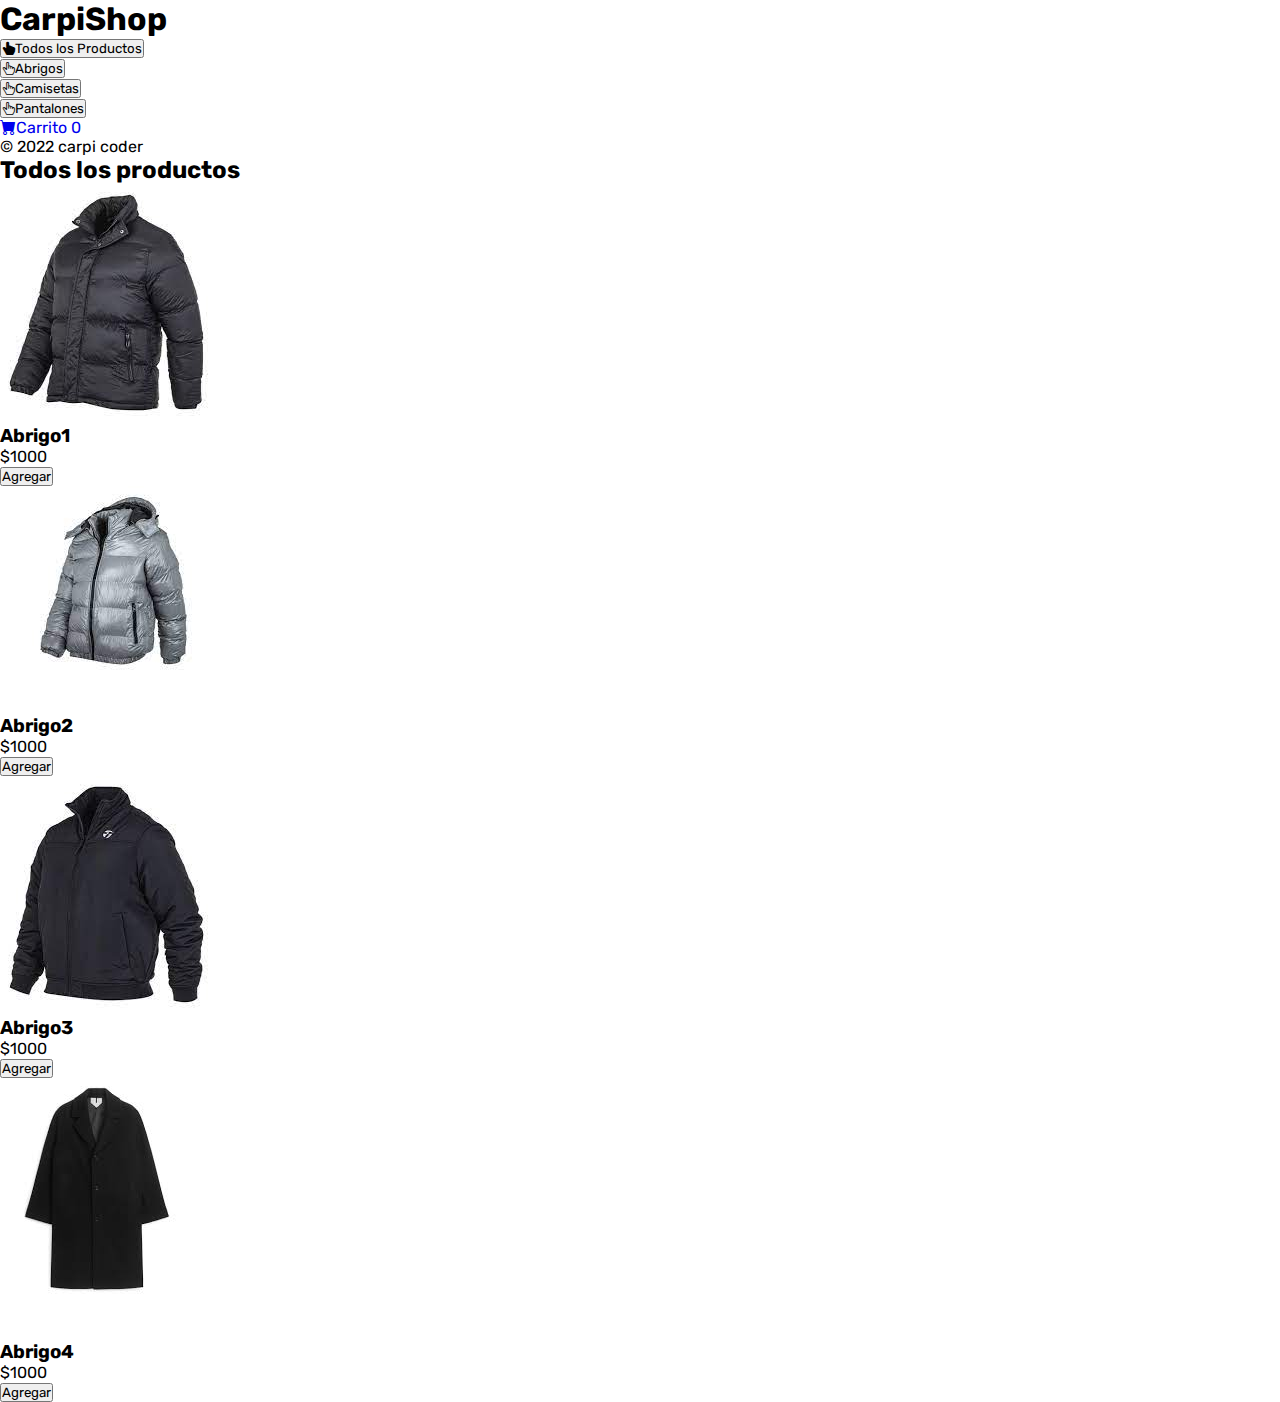
==== index.html @ 95d7ec5c "se creo el codigo del carrito.html" ====
<!DOCTYPE html>
<html lang="en">
<head>
    <meta charset="UTF-8">
    <meta name="viewport" content="width=device-width, initial-scale=1.0">

    <title>Home</title>

    <!-- css -->

    <link rel="stylesheet" href="./css/main.css">

    <!-- bootstrap -->
    <link rel="stylesheet" href="https://cdn.jsdelivr.net/npm/bootstrap-icons@1.11.3/font/bootstrap-icons.min.css">

</head>

<body>
    <div class="wrapper">

        <!-- aside -->
        <aside>
            <header>
                <h1 class="logo">CarpiShop</h1>
            </header>
            <nav>
                <ul>
                    <li>
                        <button class="boton-categoria active"><i class="bi bi-hand-index-thumb-fill"></i>Todos los Productos</button>
                    </li>
                    <li>
                        <button class="boton-categoria"><i class="bi bi-hand-index-thumb"></i>Abrigos</button>
                    </li>
                    <li>
                        <button class="boton-categoria"><i class="bi bi-hand-index-thumb"></i>Camisetas</button>
                    </li>
                    <li>
                        <button class="boton-categoria"><i class="bi bi-hand-index-thumb"></i>Pantalones</button>
                    </li>
                    <li>
                        <a class="boton-carrito" href="./carrito.html"><i class="bi bi-cart-fill"></i>Carrito <span class="numero">0</span></a></li>
                    </ul>
            </nav>

                
                <!-- footer -->
                <footer>
                    <p class="texto-footer">© 2022 carpi coder</p>
                </footer>
            </aside>
            
            <!-- main productos -->
            <main>
                <h2 class="titulo-principal">Todos los productos</h2>
                <div class="contenedor-productos">
                    <div class="producto">
                        <img class="producto-imagen" src="./img/abrigos/img1.jpg" alt="abrigos">
                        <div class="producto-detalles">
                            <h3 class="producto-titulo">Abrigo1</h3>
                            <p class="producto-precio">$1000</p>
                            <button class="producto-agregar">Agregar</button>
                        </div>
                        <div class="producto">
                            <img class="producto-imagen" src="./img/abrigos/img2.jpg" alt="abrigos">
                            <div class="producto-detalles">
                                <h3 class="producto-titulo">Abrigo2</h3>
                                <p class="producto-precio">$1000</p>
                                <button class="producto-agregar">Agregar</button>
                            </div>
                        </div>
                        <div class="producto">
                    <img class="producto-imagen" src="./img/abrigos/img3.jpg" alt="abrigos">
                    <div class="producto-detalles">
                        <h3 class="producto-titulo">Abrigo3</h3>
                        <p class="producto-precio">$1000</p>
                        <button class="producto-agregar">Agregar</button>
                    </div>
                </div>
                <div class="producto">
                    <img class="producto-imagen" src="./img/abrigos/img4.jpg" alt="abrigos">
                    <div class="producto-detalles">
                        <h3 class="producto-titulo">Abrigo4</h3>
                        <p class="producto-precio">$1000</p>
                        <button class="producto-agregar">Agregar</button>
                    </div>
                </div>
            </div>
        </div>
    </main>
</div>
    
    
    <!-- scrip de javascrip -->
    <script src="./js/main.js"></script>
</body>
</html>
---- css/main.css ----
/* importamos la fuentes aca en el css  desde google fonts*/
@import url('https://fonts.googleapis.com/css2?family=Rubik:ital,wght@0,300..900;1,300..900&display=swap');

/* creamos unas variables */

:root {
    --crl-main: #4b334b;
    --crl-white: #ececec;
    --crl-gray: #e2e2e2;
    --crl-red: #961818;
}

* {
    margin: 0;
    padding: 0;
    box-sizing: border-box;
    font-family:"Rubik", sans-serif;
}

/* Tambien reseteamos todos los margenes y padding h1 hasta el h6, ancors, parrafos, input y el textarea.
a veces no se los reseta con el universal que pusimos arriba  */

h1, h2, h3, h4, h5, h6, p, a, input, textarea {
    margin: 0;
    padding: 0;
}

/* a los ul y a los ancors les saco los estilos que vienen por defecto y la decoracion */

ul {
    list-style-type: none;
}

a {
    text-decoration: none;
}
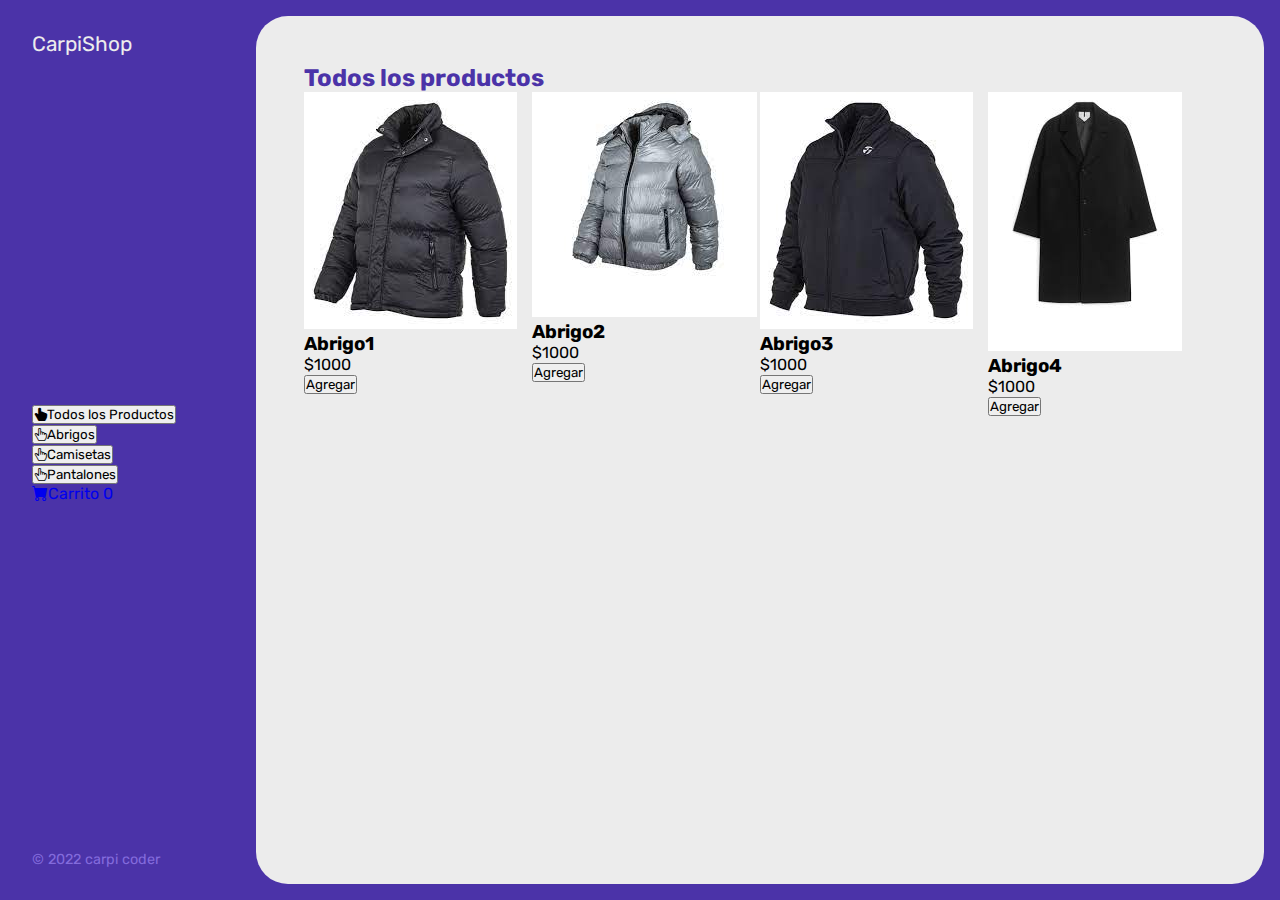
==== commit 858d197f: "ccs para el aside y el main del index.html" ====
--- a/index.html
+++ b/index.html
@@ -26,19 +26,19 @@
             <nav>
                 <ul>
                     <li>
-                        <button class="boton-categoria active"><i class="bi bi-hand-index-thumb-fill"></i>Todos los Productos</button>
+                        <button class="boton-menu boton-categoria active"><i class="bi bi-hand-index-thumb-fill"></i>Todos los Productos</button>
                     </li>
                     <li>
-                        <button class="boton-categoria"><i class="bi bi-hand-index-thumb"></i>Abrigos</button>
+                        <button class="boton-menu boton-categoria"><i class="bi bi-hand-index-thumb"></i>Abrigos</button>
                     </li>
                     <li>
-                        <button class="boton-categoria"><i class="bi bi-hand-index-thumb"></i>Camisetas</button>
+                        <button class="boton-menu boton-categoria"><i class="bi bi-hand-index-thumb"></i>Camisetas</button>
                     </li>
                     <li>
-                        <button class="boton-categoria"><i class="bi bi-hand-index-thumb"></i>Pantalones</button>
+                        <button class="boton-menu boton-categoria"><i class="bi bi-hand-index-thumb"></i>Pantalones</button>
                     </li>
                     <li>
-                        <a class="boton-carrito" href="./carrito.html"><i class="bi bi-cart-fill"></i>Carrito <span class="numero">0</span></a></li>
+                        <a class="boton-menu boton-carrito" href="./carrito.html"><i class="bi bi-cart-fill"></i>Carrito <span class="numero">0</span></a></li>
                     </ul>
             </nav>
 
@@ -60,23 +60,24 @@
                             <p class="producto-precio">$1000</p>
                             <button class="producto-agregar">Agregar</button>
                         </div>
-                        <div class="producto">
+                    </div>
+                     <div class="producto">
                             <img class="producto-imagen" src="./img/abrigos/img2.jpg" alt="abrigos">
                             <div class="producto-detalles">
                                 <h3 class="producto-titulo">Abrigo2</h3>
                                 <p class="producto-precio">$1000</p>
                                 <button class="producto-agregar">Agregar</button>
                             </div>
-                        </div>
-                        <div class="producto">
-                    <img class="producto-imagen" src="./img/abrigos/img3.jpg" alt="abrigos">
-                    <div class="producto-detalles">
-                        <h3 class="producto-titulo">Abrigo3</h3>
-                        <p class="producto-precio">$1000</p>
-                        <button class="producto-agregar">Agregar</button>
                     </div>
-                </div>
-                <div class="producto">
+                    <div class="producto">
+                            <img class="producto-imagen" src="./img/abrigos/img3.jpg" alt="abrigos">
+                            <div class="producto-detalles">
+                               <h3 class="producto-titulo">Abrigo3</h3>
+                               <p class="producto-precio">$1000</p>
+                              <button class="producto-agregar">Agregar</button>
+                          </div>
+                   </div>
+                   <div class="producto">
                     <img class="producto-imagen" src="./img/abrigos/img4.jpg" alt="abrigos">
                     <div class="producto-detalles">
                         <h3 class="producto-titulo">Abrigo4</h3>
@@ -84,7 +85,6 @@
                         <button class="producto-agregar">Agregar</button>
                     </div>
                 </div>
-            </div>
         </div>
     </main>
 </div>
--- a/css/main.css
+++ b/css/main.css
@@ -4,7 +4,8 @@
 /* creamos unas variables */
 
 :root {
-    --crl-main: #4b334b;
+    --crl-main: #4b33a8;
+    --crl-main-ligth: #836bdc;
     --crl-white: #ececec;
     --crl-gray: #e2e2e2;
     --crl-red: #961818;
@@ -35,5 +36,56 @@
     text-decoration: none;
 }
 
+/* wrapper index */
+
+.wrapper {
+    display: grid;
+    grid-template-columns: 1fr 4fr;
+    background-color: var(--crl-main);
+}
+ /* aside  */
+aside {
+    padding: 2rem;
+    color: var(--crl-white);
+    position: sticky;
+    top: 0;
+    height: 100vh; 
+    display: flex;
+    flex-direction: column;
+    justify-content: space-between;
+}
+
+.logo {
+    font-weight: 400;
+    font-size: 1.3rem;
+}
+ /* footer */
+.texto-footer {
+    color: var(--crl-main-ligth);
+    font-size: .90rem;
+}
+ /* main */
+
+main {
+    background-color: var(--crl-white);
+    margin: 1rem;
+    margin-left: 0;
+    border-radius: 2rem;
+    padding: 3rem;
+}
+
+/* titulo principal */
+
+.titulo-principal {
+    color: var(--crl-main);
+}
+
+/* contenedor-productos */
+
+.contenedor-productos {
+    display: grid;
+    grid-template-columns: repeat(4, 1fr);
+}
 
 
+
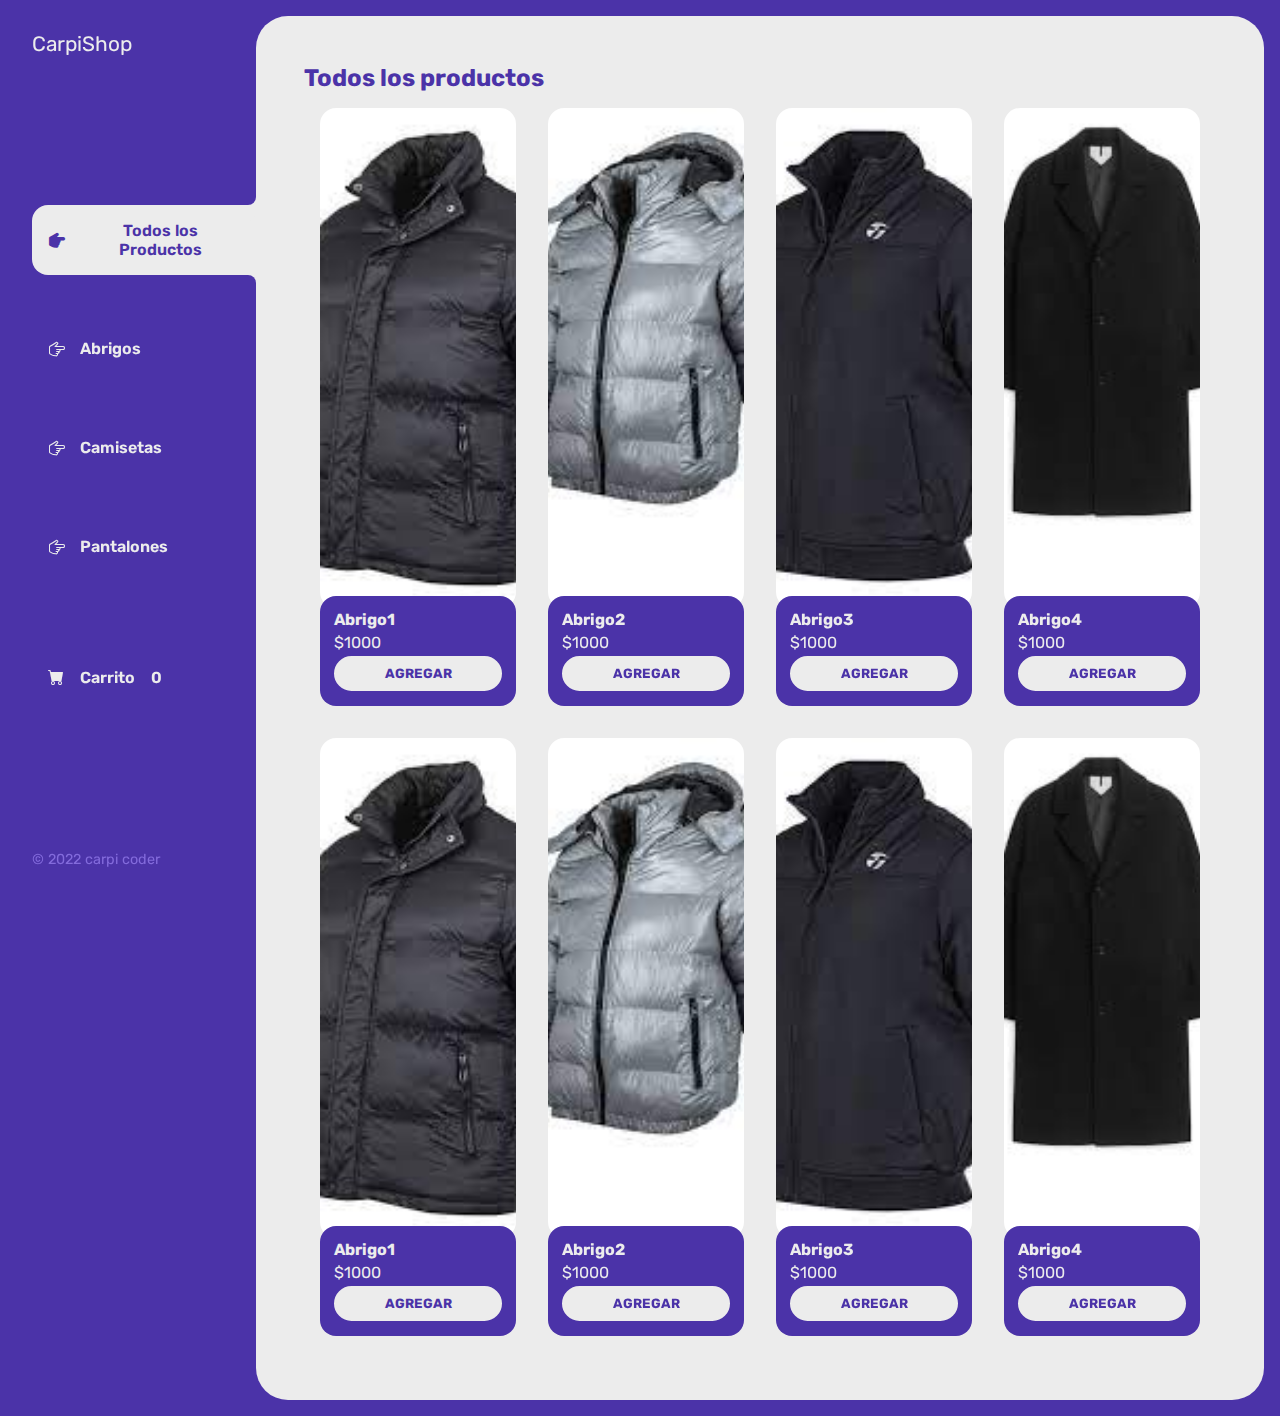
==== commit 25bf23e0: "se hizo todo el css de botones del aside" ====
--- a/index.html
+++ b/index.html
@@ -24,7 +24,7 @@
                 <h1 class="logo">CarpiShop</h1>
             </header>
             <nav>
-                <ul>
+                <ul class="menu">
                     <li>
                         <button class="boton-menu boton-categoria active"><i class="bi bi-hand-index-thumb-fill"></i>Todos los Productos</button>
                     </li>
@@ -85,7 +85,43 @@
                         <button class="producto-agregar">Agregar</button>
                     </div>
                 </div>
+                
         </div>
+        <div class="contenedor-productos">
+            <div class="producto">
+                <img class="producto-imagen" src="./img/abrigos/img1.jpg" alt="abrigos">
+                <div class="producto-detalles">
+                    <h3 class="producto-titulo">Abrigo1</h3>
+                    <p class="producto-precio">$1000</p>
+                    <button class="producto-agregar">Agregar</button>
+                </div>
+            </div>
+             <div class="producto">
+                    <img class="producto-imagen" src="./img/abrigos/img2.jpg" alt="abrigos">
+                    <div class="producto-detalles">
+                        <h3 class="producto-titulo">Abrigo2</h3>
+                        <p class="producto-precio">$1000</p>
+                        <button class="producto-agregar">Agregar</button>
+                    </div>
+            </div>
+            <div class="producto">
+                    <img class="producto-imagen" src="./img/abrigos/img3.jpg" alt="abrigos">
+                    <div class="producto-detalles">
+                       <h3 class="producto-titulo">Abrigo3</h3>
+                       <p class="producto-precio">$1000</p>
+                      <button class="producto-agregar">Agregar</button>
+                  </div>
+           </div>
+           <div class="producto">
+            <img class="producto-imagen" src="./img/abrigos/img4.jpg" alt="abrigos">
+            <div class="producto-detalles">
+                <h3 class="producto-titulo">Abrigo4</h3>
+                <p class="producto-precio">$1000</p>
+                <button class="producto-agregar">Agregar</button>
+            </div>
+        </div>
+        
+</div>
     </main>
 </div>
     
--- a/css/main.css
+++ b/css/main.css
@@ -43,9 +43,12 @@
     grid-template-columns: 1fr 4fr;
     background-color: var(--crl-main);
 }
+
  /* aside  */
+
 aside {
     padding: 2rem;
+    padding-right: 0;
     color: var(--crl-white);
     position: sticky;
     top: 0;
@@ -59,6 +62,72 @@
     font-weight: 400;
     font-size: 1.3rem;
 }
+
+/* botones aside */
+
+.menu {
+    display: flex;
+    flex-direction: column;
+    gap: 3rem;
+}
+
+/* botones del aside */
+
+.boton-menu.active {
+    background-color: var(--crl-white);
+    color: var(--crl-main);
+    width: 100%;
+    border-top-left-radius: 1rem;
+    border-bottom-left-radius: 1rem;
+    position: relative;
+}
+
+.boton-menu.active::before {
+    content: " ";
+    position: absolute;
+    width: 1rem;
+    height: 2rem;
+    top:100%;
+    right: 0;
+    background-color: transparent;
+    border-top-right-radius: .5rem;
+    box-shadow: 0 -1rem 0 var(--crl-white);
+}
+
+.boton-menu.active::after {
+    content: " ";
+    position: absolute;
+    width: 1rem;
+    height: 2rem;
+    bottom:100%;
+    right: 0;
+    background-color: transparent;
+    border-bottom-right-radius: .5rem;
+    box-shadow: 0 1rem 0 var(--crl-white);
+}
+
+.boton-menu{
+     background-color: transparent;
+     border: 0;
+     color: var(--crl-white);
+     font-size: 1rem;
+     cursor: pointer;
+     display: flex;
+     align-items: center;
+     gap: 1rem;
+     font-weight: 600;
+     padding: 1rem;
+ }
+ 
+.boton-categoria > i.bi-hand-index-thumb-fill,
+.boton-categoria > i.bi-hand-index-thumb {
+    transform: rotateZ(90deg);
+}
+
+.boton-carrito{
+    margin-top: 2rem;
+}
+
  /* footer */
 .texto-footer {
     color: var(--crl-main-ligth);
@@ -85,7 +154,49 @@
 .contenedor-productos {
     display: grid;
     grid-template-columns: repeat(4, 1fr);
-}
-
-
-
+    gap: 2rem;
+    padding: 1rem;
+}
+/* imagenes */
+
+.producto-imagen {
+    width: 100%;
+    border-radius: 1rem;
+    height: 500px;
+    object-fit: cover;
+    }
+
+.producto-detalles {
+    background-color: var(--crl-main);
+    color: var(--crl-white);
+    padding: .9rem;
+    border-radius: 1rem;
+    margin-top: -1rem;
+    position: relative;
+    display: flex;
+    flex-direction: column;
+    gap: .25rem;
+} 
+
+.producto-titulo{
+    font-size: 1rem;
+}
+ /* boton agregar */
+
+ .producto-agregar{
+    border: 0;
+    background-color: var(--crl-white);
+    padding: .5rem;
+    color: var(--crl-main);
+    border-radius: 2rem;
+    text-transform: uppercase;
+    font-weight: bold;
+    cursor: pointer;
+    border: 2px solid var(--crl-white);
+    transition: background-color .2s, color .2s;
+ }
+
+ .producto-agregar:hover {
+    background-color: #4b33a8;
+    color: var(--crl-white);
+ }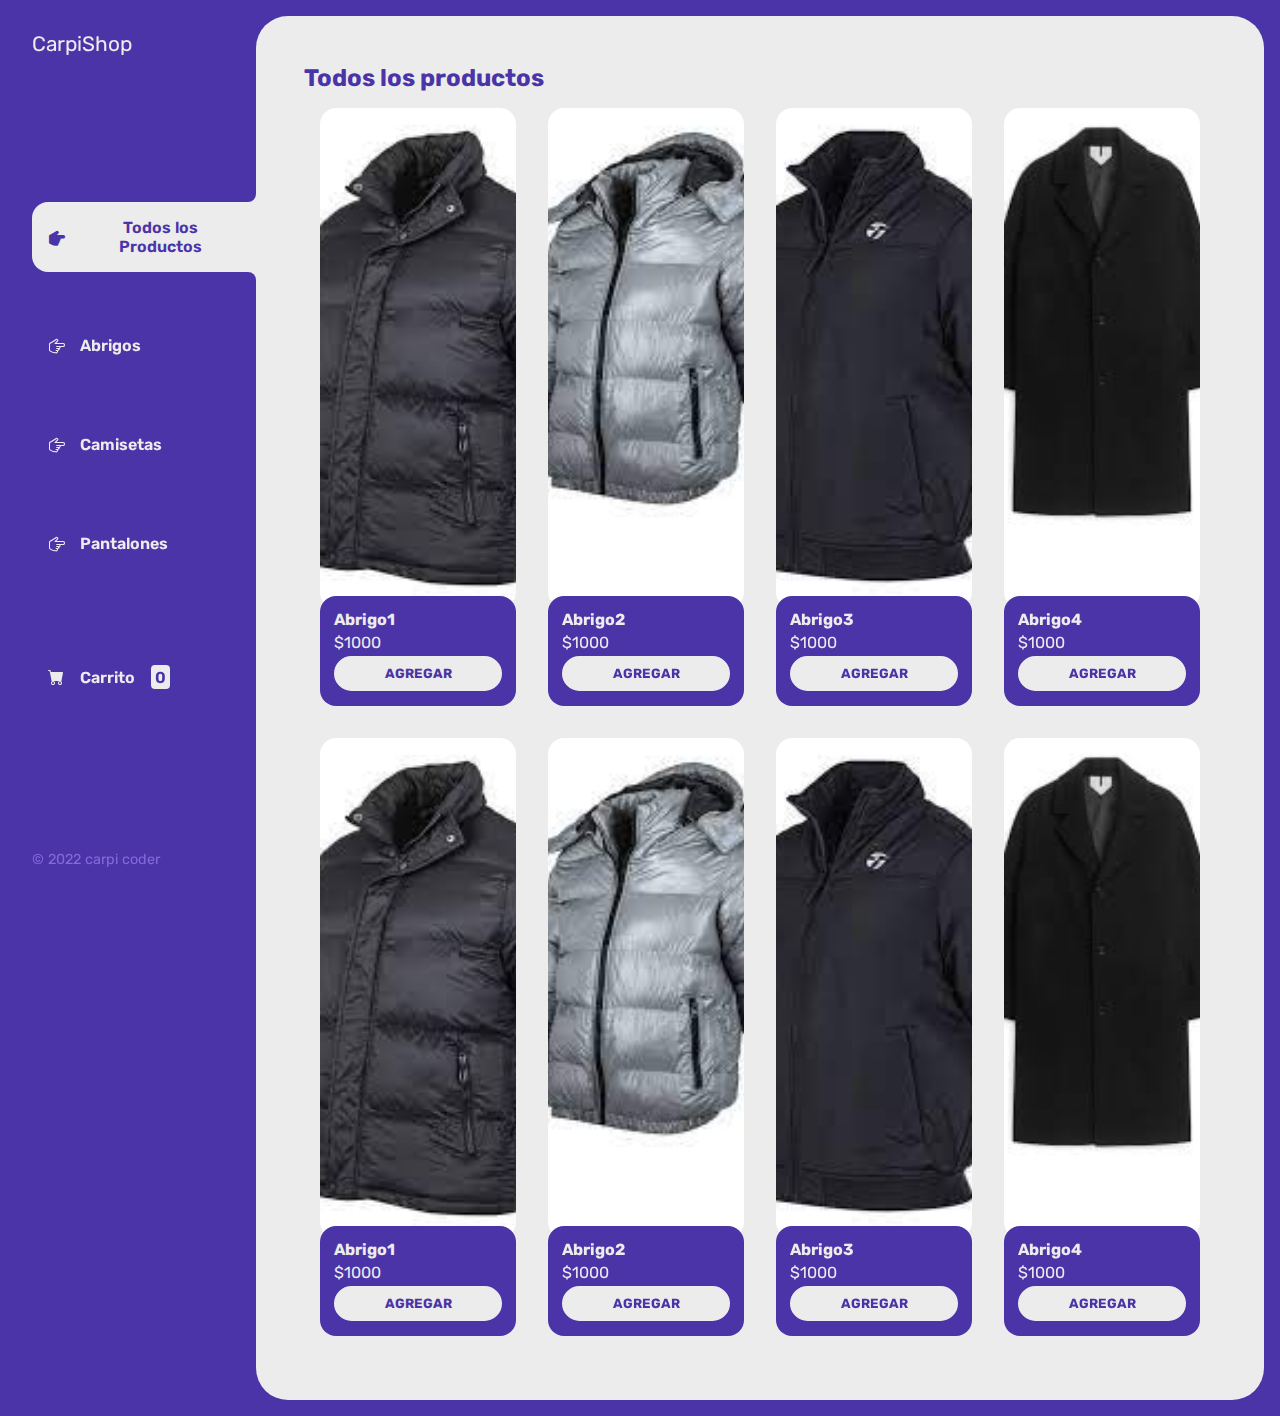
==== commit d461cfa0: "agregamos un arry enel archivo main.js" ====
--- a/index.html
+++ b/index.html
@@ -38,7 +38,7 @@
                         <button class="boton-menu boton-categoria"><i class="bi bi-hand-index-thumb"></i>Pantalones</button>
                     </li>
                     <li>
-                        <a class="boton-menu boton-carrito" href="./carrito.html"><i class="bi bi-cart-fill"></i>Carrito <span class="numero">0</span></a></li>
+                        <a class="boton-menu boton-carrito" href="./carrito.html"><i class="bi bi-cart-fill"></i>Carrito <span class="numerito">0</span></a></li>
                     </ul>
             </nav>
 
--- a/css/main.css
+++ b/css/main.css
@@ -128,6 +128,21 @@
     margin-top: 2rem;
 }
 
+.boton-carrito.active .numerito {
+    background-color: var(--crl-main);
+    color: var(--crl-white);
+    padding: .15rem .25rem;
+    border-radius: .25rem; 
+}
+
+.numerito {
+    background-color: var(--crl-white);
+    color: var(--crl-main);
+    padding: .15rem .25rem;
+    border-radius: .25rem;
+}
+
+
  /* footer */
 .texto-footer {
     color: var(--crl-main-ligth);
@@ -199,4 +214,97 @@
  .producto-agregar:hover {
     background-color: #4b33a8;
     color: var(--crl-white);
+ }
+
+ /* CARRITO */
+
+ .contenedor-carrito {
+    display: flex;
+    flex-direction: column;
+    gap: 1rem;
+ }
+
+ .carrito-vacio, 
+ .carrito-comprado{
+    color: var(--crl-main);
+padding: 1rem;
+ }
+
+ .carrito-productos {
+    display: flex;
+    flex-direction: column;
+    gap: 1rem;
+ }
+
+ .carrito-producto {
+    display: flex;
+    justify-content:space-between ;
+    background-color: var(--crl-gray);
+    color: var(--crl-main);
+    padding: .25rem;
+    border-radius: 1rem;
+    align-items: center;
+    gap: 1rem;
+ }
+
+ .carrito-producto-imagen {
+    width: 8rem;
+    border-radius: 1rem;
+ }
+ .carrito-producto, small {
+    font-size: 1rem;
+ }
+
+ .carrito-producto-eliminar {
+    border: 0;
+    background-color: transparent;
+    color: red;
+    padding-right: 3rem;
+    cursor: pointer;
+
+ }
+ 
+ .carrito-acciones {
+    display: flex;
+    justify-content: space-between;
+ }
+
+ .carrito-acciones-vaciar {
+    border: 0;
+    background-color: var(--crl-gray);
+    padding: 1rem;
+    border-radius: 1rem;
+    color: var(--crl-main);
+    text-transform: uppercase;
+    cursor: pointer;
+ }
+
+ .carrito-acciones-comprar {
+    border: 0;
+    background-color: var(--crl-main);
+    padding: 1rem;
+    border-top-right-radius: 1rem;
+    border-bottom-right-radius: 1rem;
+    color: var(--crl-white);
+    text-transform: uppercase;
+    cursor: pointer;
+ }
+
+ .carrito-acciones-derecha {
+    display: flex;
+ }
+
+ .carrito-acciones-total {
+    display: flex;
+    background-color: var(--crl-gray);
+    padding: 1rem;
+    border-top-left-radius: 1rem;
+    border-bottom-left-radius:1rem;
+    color: var(--crl-main);
+    text-transform: uppercase;
+    gap: 1rem;
+ }
+
+ .disabled {
+    display: none;
  }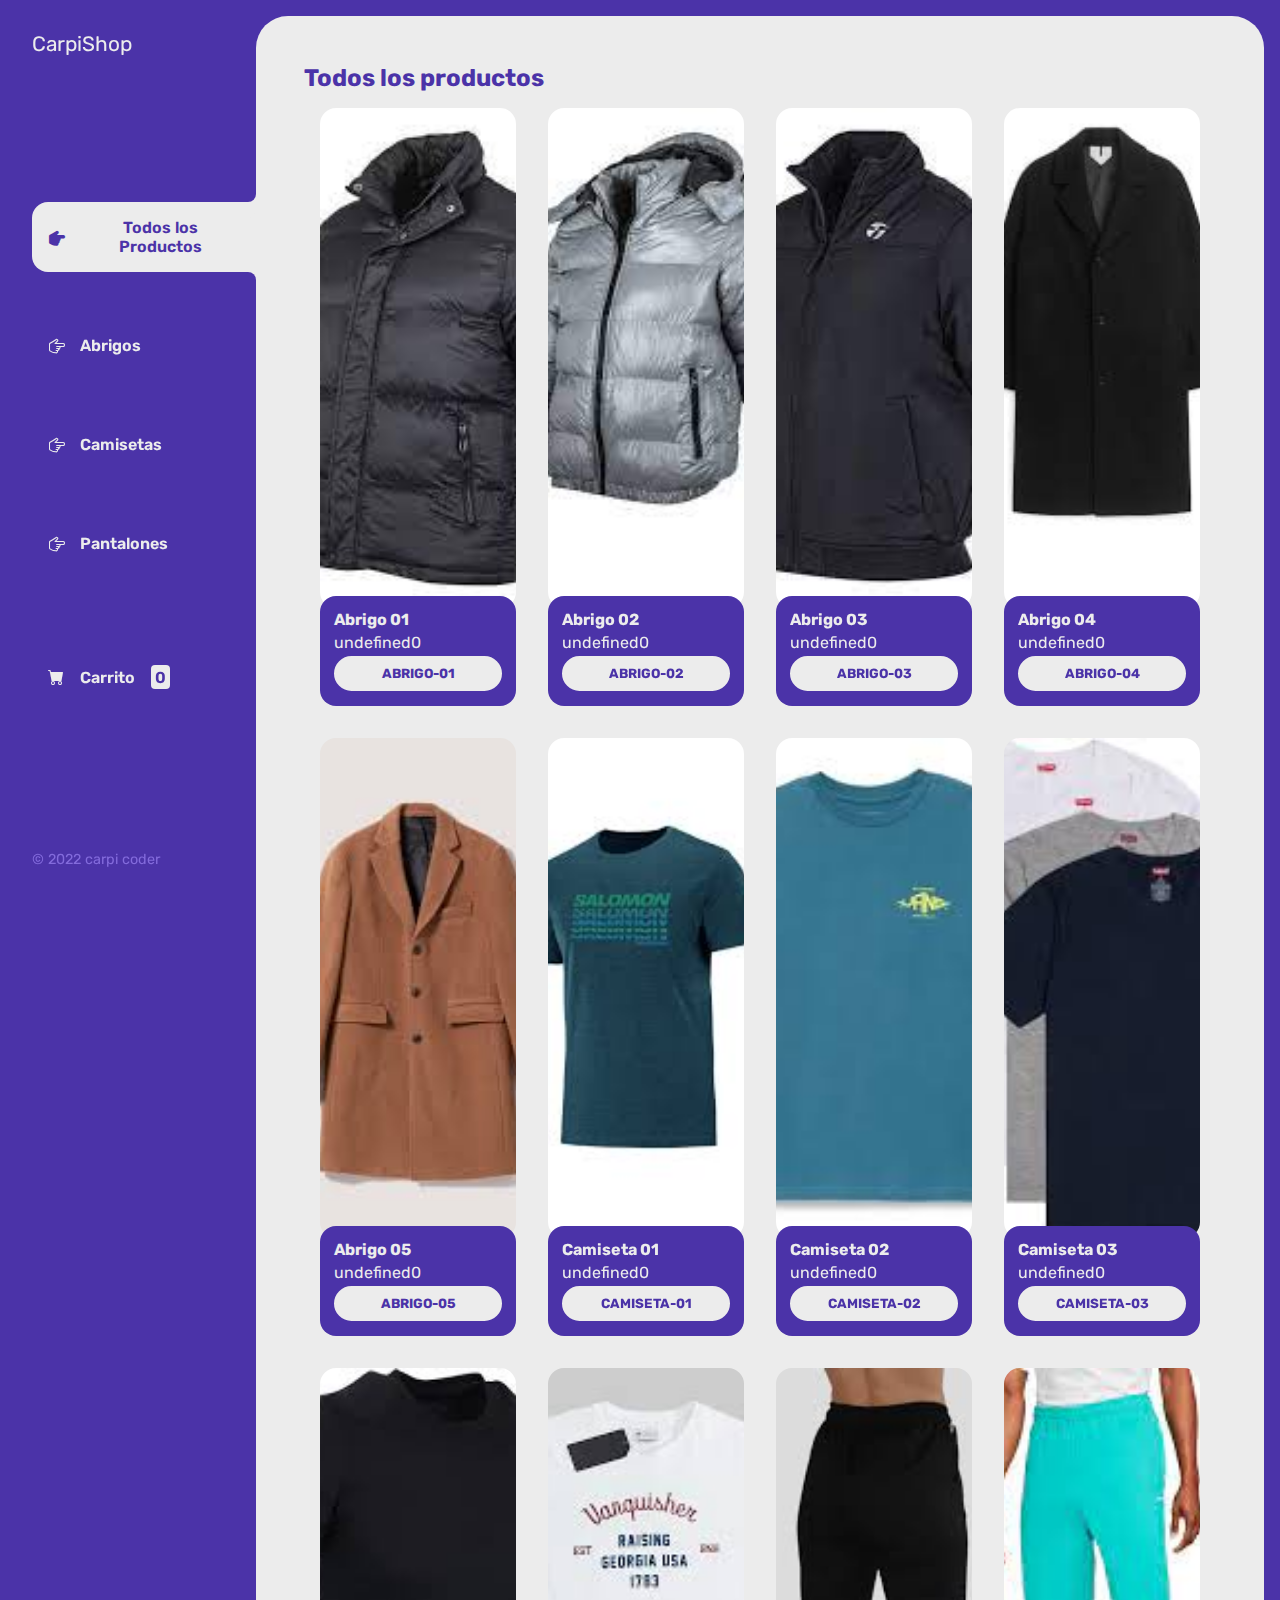
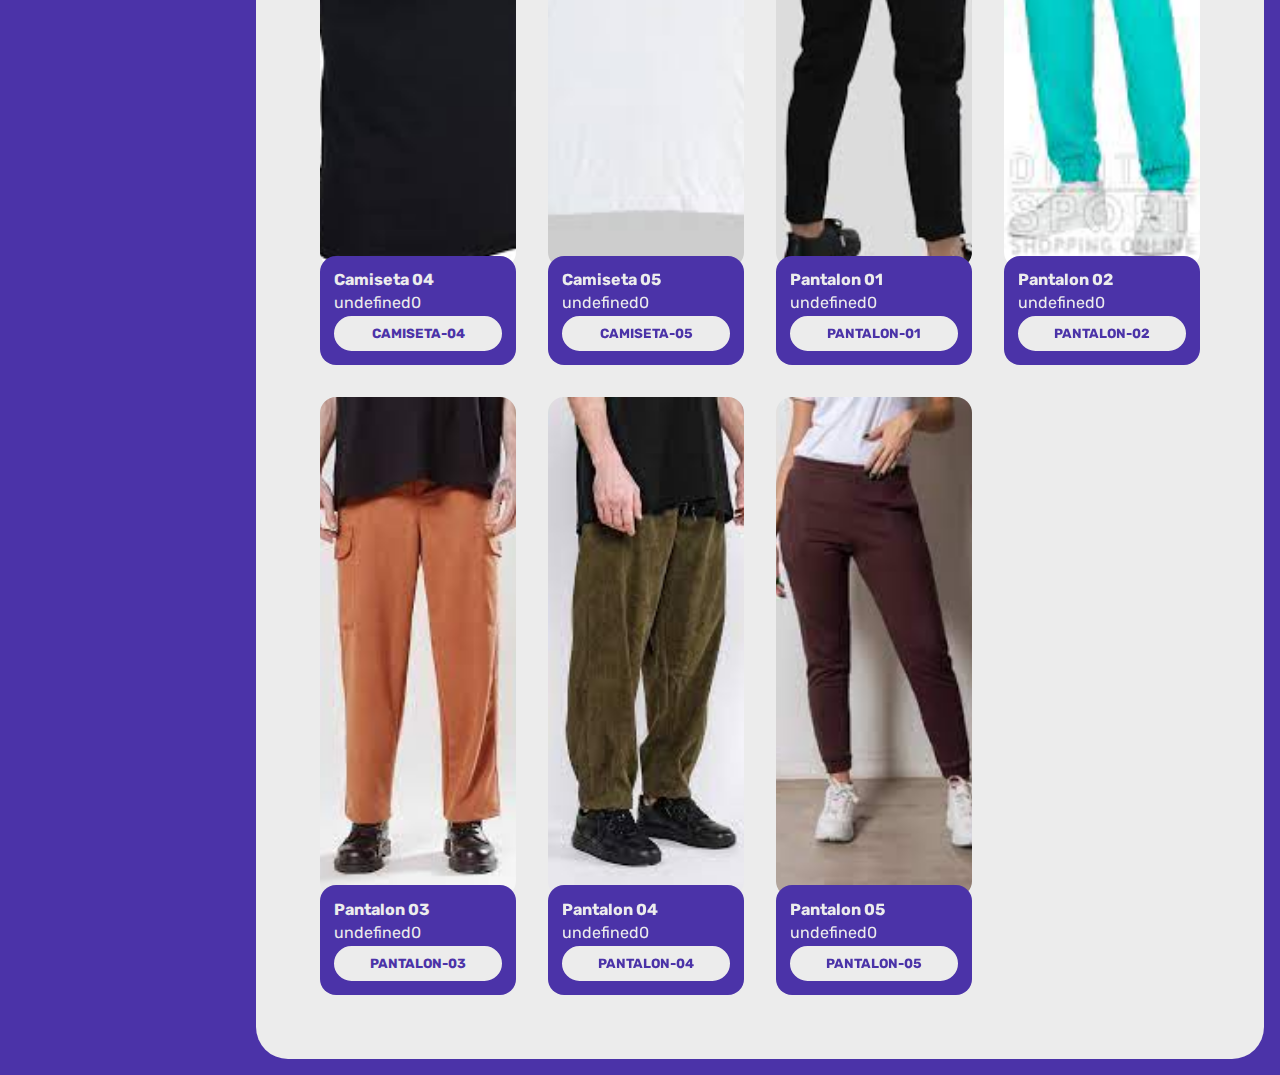
==== commit cb940b5b: "creamos function cargarProudctos en main.js" ====
--- a/index.html
+++ b/index.html
@@ -26,16 +26,16 @@
             <nav>
                 <ul class="menu">
                     <li>
-                        <button class="boton-menu boton-categoria active"><i class="bi bi-hand-index-thumb-fill"></i>Todos los Productos</button>
+                        <button id="todos" class="boton-menu boton-categoria active"><i class="bi bi-hand-index-thumb-fill"></i>Todos los Productos</button>
                     </li>
                     <li>
-                        <button class="boton-menu boton-categoria"><i class="bi bi-hand-index-thumb"></i>Abrigos</button>
+                        <button id="abrigos" class="boton-menu boton-categoria"><i class="bi bi-hand-index-thumb"></i>Abrigos</button>
                     </li>
                     <li>
-                        <button class="boton-menu boton-categoria"><i class="bi bi-hand-index-thumb"></i>Camisetas</button>
+                        <button id="camisetas" class="boton-menu boton-categoria"><i class="bi bi-hand-index-thumb"></i>Camisetas</button>
                     </li>
                     <li>
-                        <button class="boton-menu boton-categoria"><i class="bi bi-hand-index-thumb"></i>Pantalones</button>
+                        <button id="pantalones" class="boton-menu boton-categoria"><i class="bi bi-hand-index-thumb"></i>Pantalones</button>
                     </li>
                     <li>
                         <a class="boton-menu boton-carrito" href="./carrito.html"><i class="bi bi-cart-fill"></i>Carrito <span class="numerito">0</span></a></li>
@@ -52,80 +52,13 @@
             <!-- main productos -->
             <main>
                 <h2 class="titulo-principal">Todos los productos</h2>
-                <div class="contenedor-productos">
-                    <div class="producto">
-                        <img class="producto-imagen" src="./img/abrigos/img1.jpg" alt="abrigos">
-                        <div class="producto-detalles">
-                            <h3 class="producto-titulo">Abrigo1</h3>
-                            <p class="producto-precio">$1000</p>
-                            <button class="producto-agregar">Agregar</button>
-                        </div>
-                    </div>
-                     <div class="producto">
-                            <img class="producto-imagen" src="./img/abrigos/img2.jpg" alt="abrigos">
-                            <div class="producto-detalles">
-                                <h3 class="producto-titulo">Abrigo2</h3>
-                                <p class="producto-precio">$1000</p>
-                                <button class="producto-agregar">Agregar</button>
-                            </div>
-                    </div>
-                    <div class="producto">
-                            <img class="producto-imagen" src="./img/abrigos/img3.jpg" alt="abrigos">
-                            <div class="producto-detalles">
-                               <h3 class="producto-titulo">Abrigo3</h3>
-                               <p class="producto-precio">$1000</p>
-                              <button class="producto-agregar">Agregar</button>
-                          </div>
-                   </div>
-                   <div class="producto">
-                    <img class="producto-imagen" src="./img/abrigos/img4.jpg" alt="abrigos">
-                    <div class="producto-detalles">
-                        <h3 class="producto-titulo">Abrigo4</h3>
-                        <p class="producto-precio">$1000</p>
-                        <button class="producto-agregar">Agregar</button>
-                    </div>
+                <div id="contenedor-productos" class="contenedor-productos">
+        
                 </div>
+           </main>
+ </div>
                 
-        </div>
-        <div class="contenedor-productos">
-            <div class="producto">
-                <img class="producto-imagen" src="./img/abrigos/img1.jpg" alt="abrigos">
-                <div class="producto-detalles">
-                    <h3 class="producto-titulo">Abrigo1</h3>
-                    <p class="producto-precio">$1000</p>
-                    <button class="producto-agregar">Agregar</button>
-                </div>
-            </div>
-             <div class="producto">
-                    <img class="producto-imagen" src="./img/abrigos/img2.jpg" alt="abrigos">
-                    <div class="producto-detalles">
-                        <h3 class="producto-titulo">Abrigo2</h3>
-                        <p class="producto-precio">$1000</p>
-                        <button class="producto-agregar">Agregar</button>
-                    </div>
-            </div>
-            <div class="producto">
-                    <img class="producto-imagen" src="./img/abrigos/img3.jpg" alt="abrigos">
-                    <div class="producto-detalles">
-                       <h3 class="producto-titulo">Abrigo3</h3>
-                       <p class="producto-precio">$1000</p>
-                      <button class="producto-agregar">Agregar</button>
-                  </div>
-           </div>
-           <div class="producto">
-            <img class="producto-imagen" src="./img/abrigos/img4.jpg" alt="abrigos">
-            <div class="producto-detalles">
-                <h3 class="producto-titulo">Abrigo4</h3>
-                <p class="producto-precio">$1000</p>
-                <button class="producto-agregar">Agregar</button>
-            </div>
-        </div>
-        
-</div>
-    </main>
-</div>
-    
-    
+                
     <!-- scrip de javascrip -->
     <script src="./js/main.js"></script>
 </body>
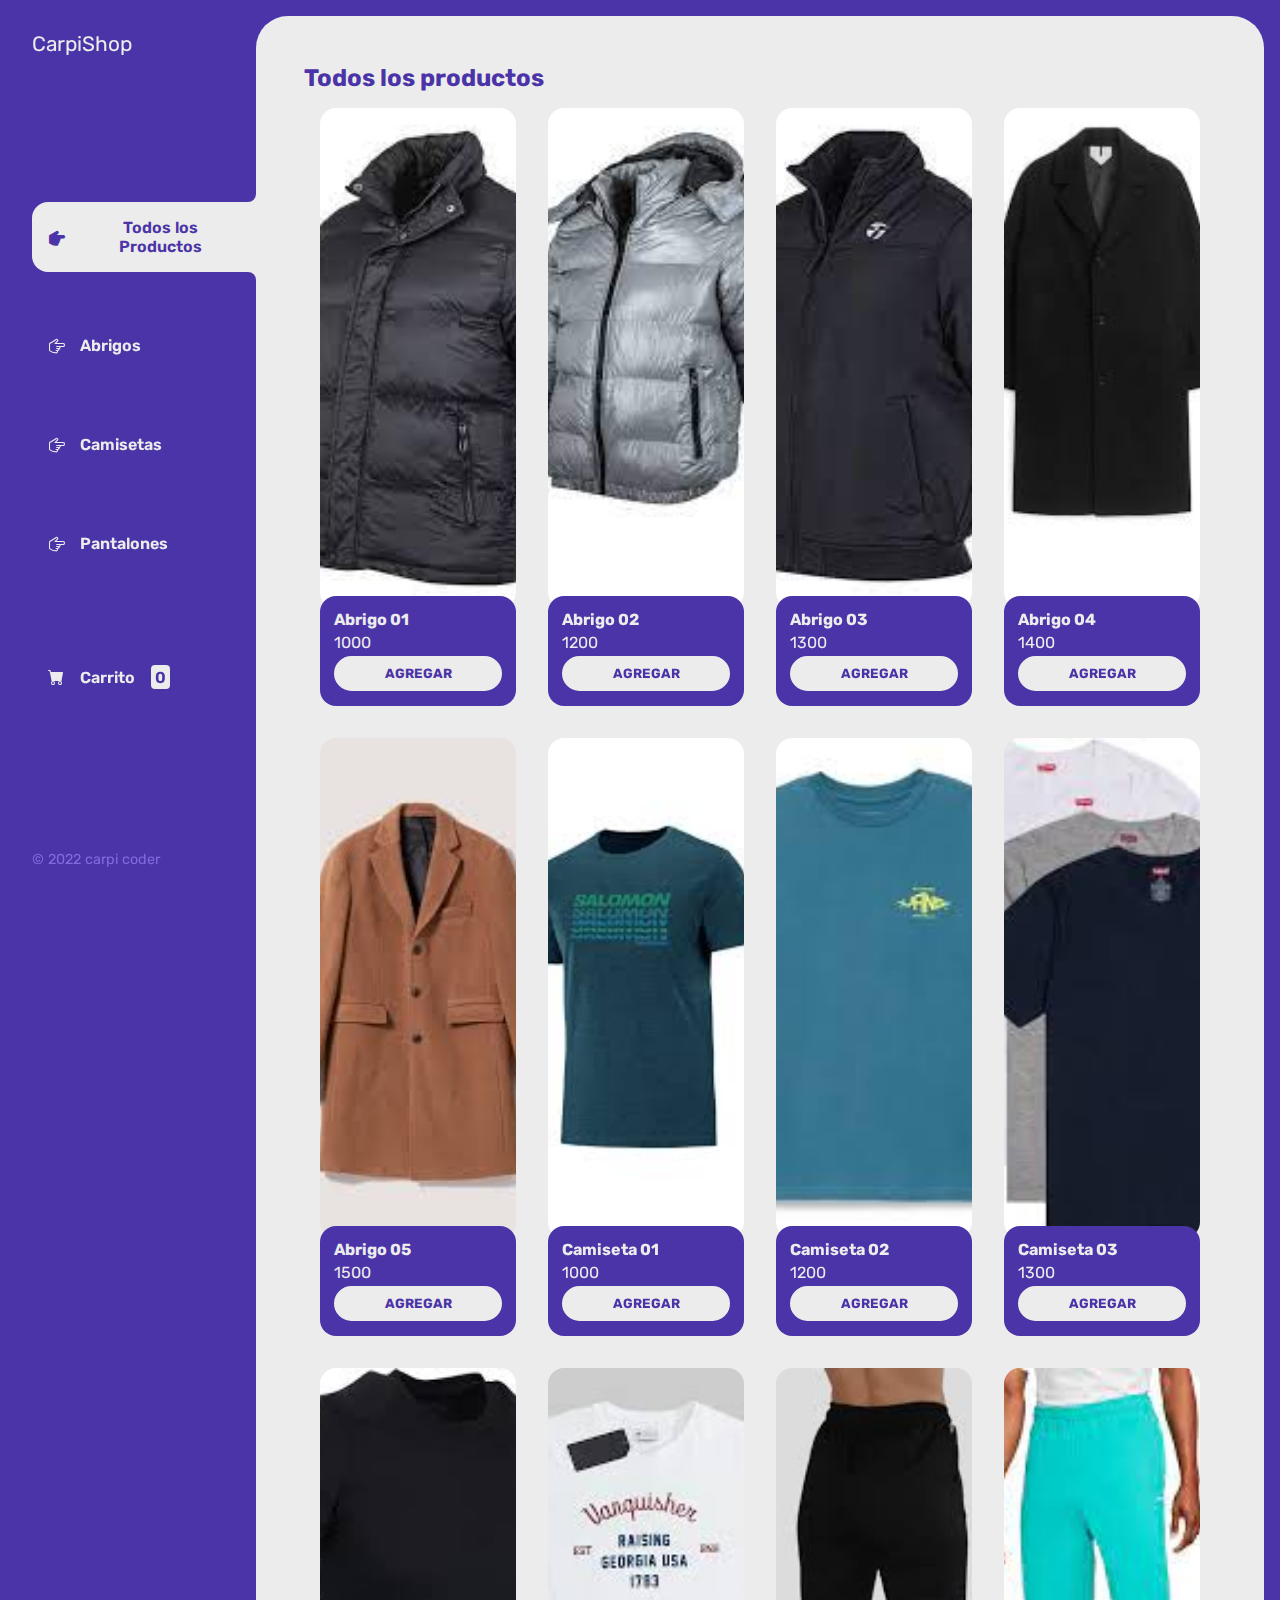
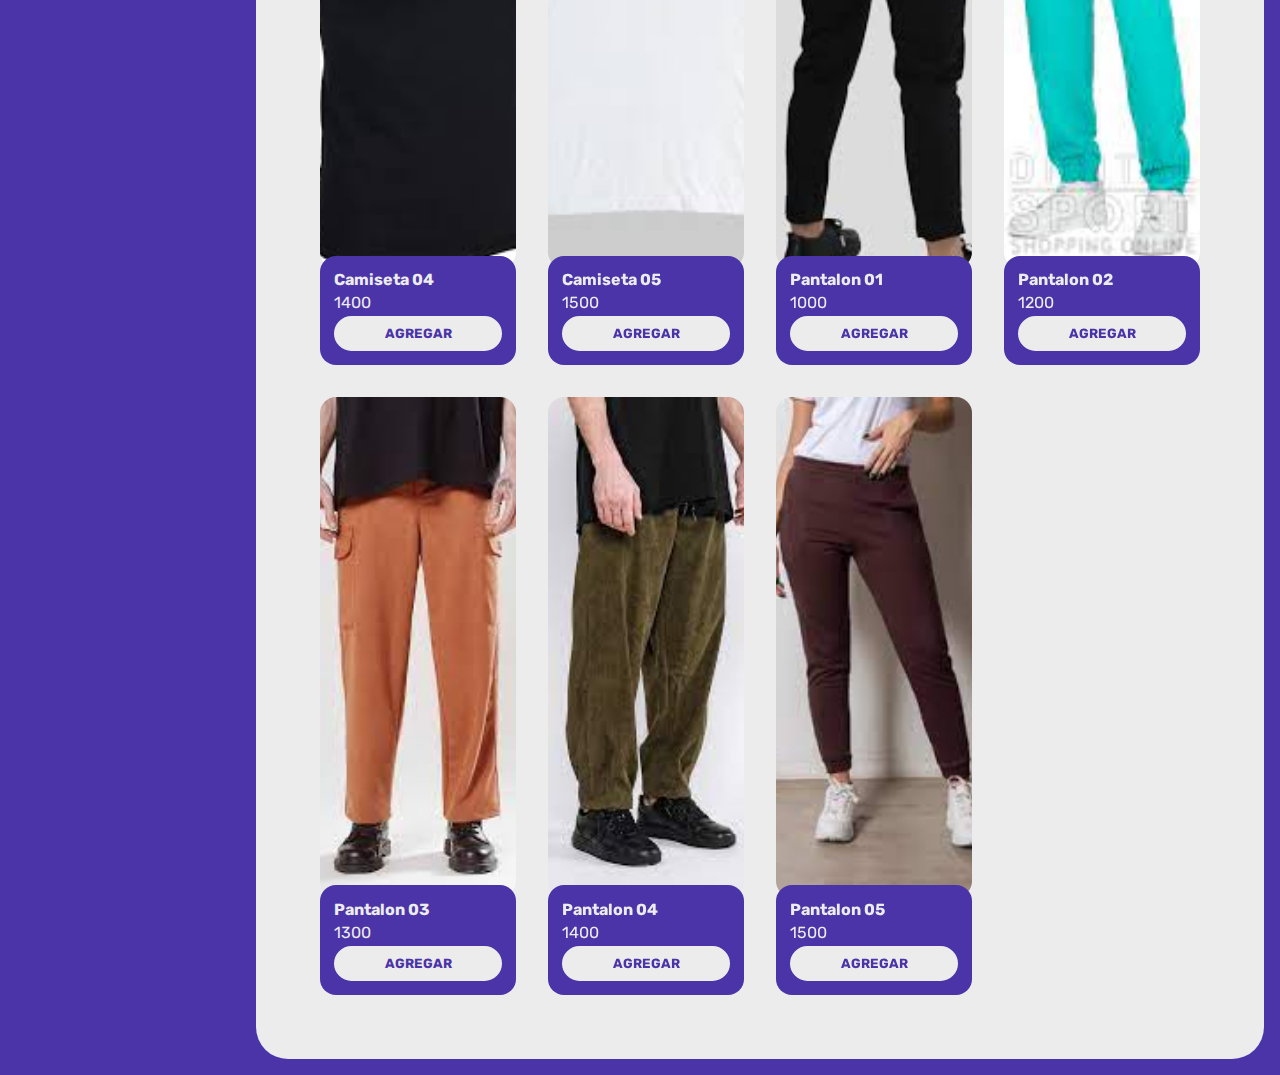
==== commit 5de5c9d0: "se termino con el carrito" ====
--- a/index.html
+++ b/index.html
@@ -38,24 +38,25 @@
                         <button id="pantalones" class="boton-menu boton-categoria"><i class="bi bi-hand-index-thumb"></i>Pantalones</button>
                     </li>
                     <li>
-                        <a class="boton-menu boton-carrito" href="./carrito.html"><i class="bi bi-cart-fill"></i>Carrito <span class="numerito">0</span></a></li>
-                    </ul>
+                        <a class="boton-menu boton-carrito" href="./carrito.html">
+                        <i class="bi bi-cart-fill"></i>Carrito <span class="numerito">0</span>
+                    </a>
+                </li>
+            </ul>
             </nav>
-
-                
-                <!-- footer -->
-                <footer>
+               <!-- footer -->
+            <footer>
                     <p class="texto-footer">© 2022 carpi coder</p>
-                </footer>
-            </aside>
+            </footer>
+        </aside>
             
             <!-- main productos -->
-            <main>
-                <h2 class="titulo-principal">Todos los productos</h2>
+        <main>
+                <h2 class="titulo-principal" id="titulo-principal">Todos los productos</h2>
                 <div id="contenedor-productos" class="contenedor-productos">
-        
+                    <!-- esto se va a rellenar con js -->
                 </div>
-           </main>
+        </main>
  </div>
                 
                 
--- a/css/main.css
+++ b/css/main.css
@@ -76,7 +76,6 @@
 .boton-menu.active {
     background-color: var(--crl-white);
     color: var(--crl-main);
-    width: 100%;
     border-top-left-radius: 1rem;
     border-bottom-left-radius: 1rem;
     position: relative;
@@ -117,6 +116,7 @@
      gap: 1rem;
      font-weight: 600;
      padding: 1rem;
+     width: 100%;
  }
  
 .boton-categoria > i.bi-hand-index-thumb-fill,
